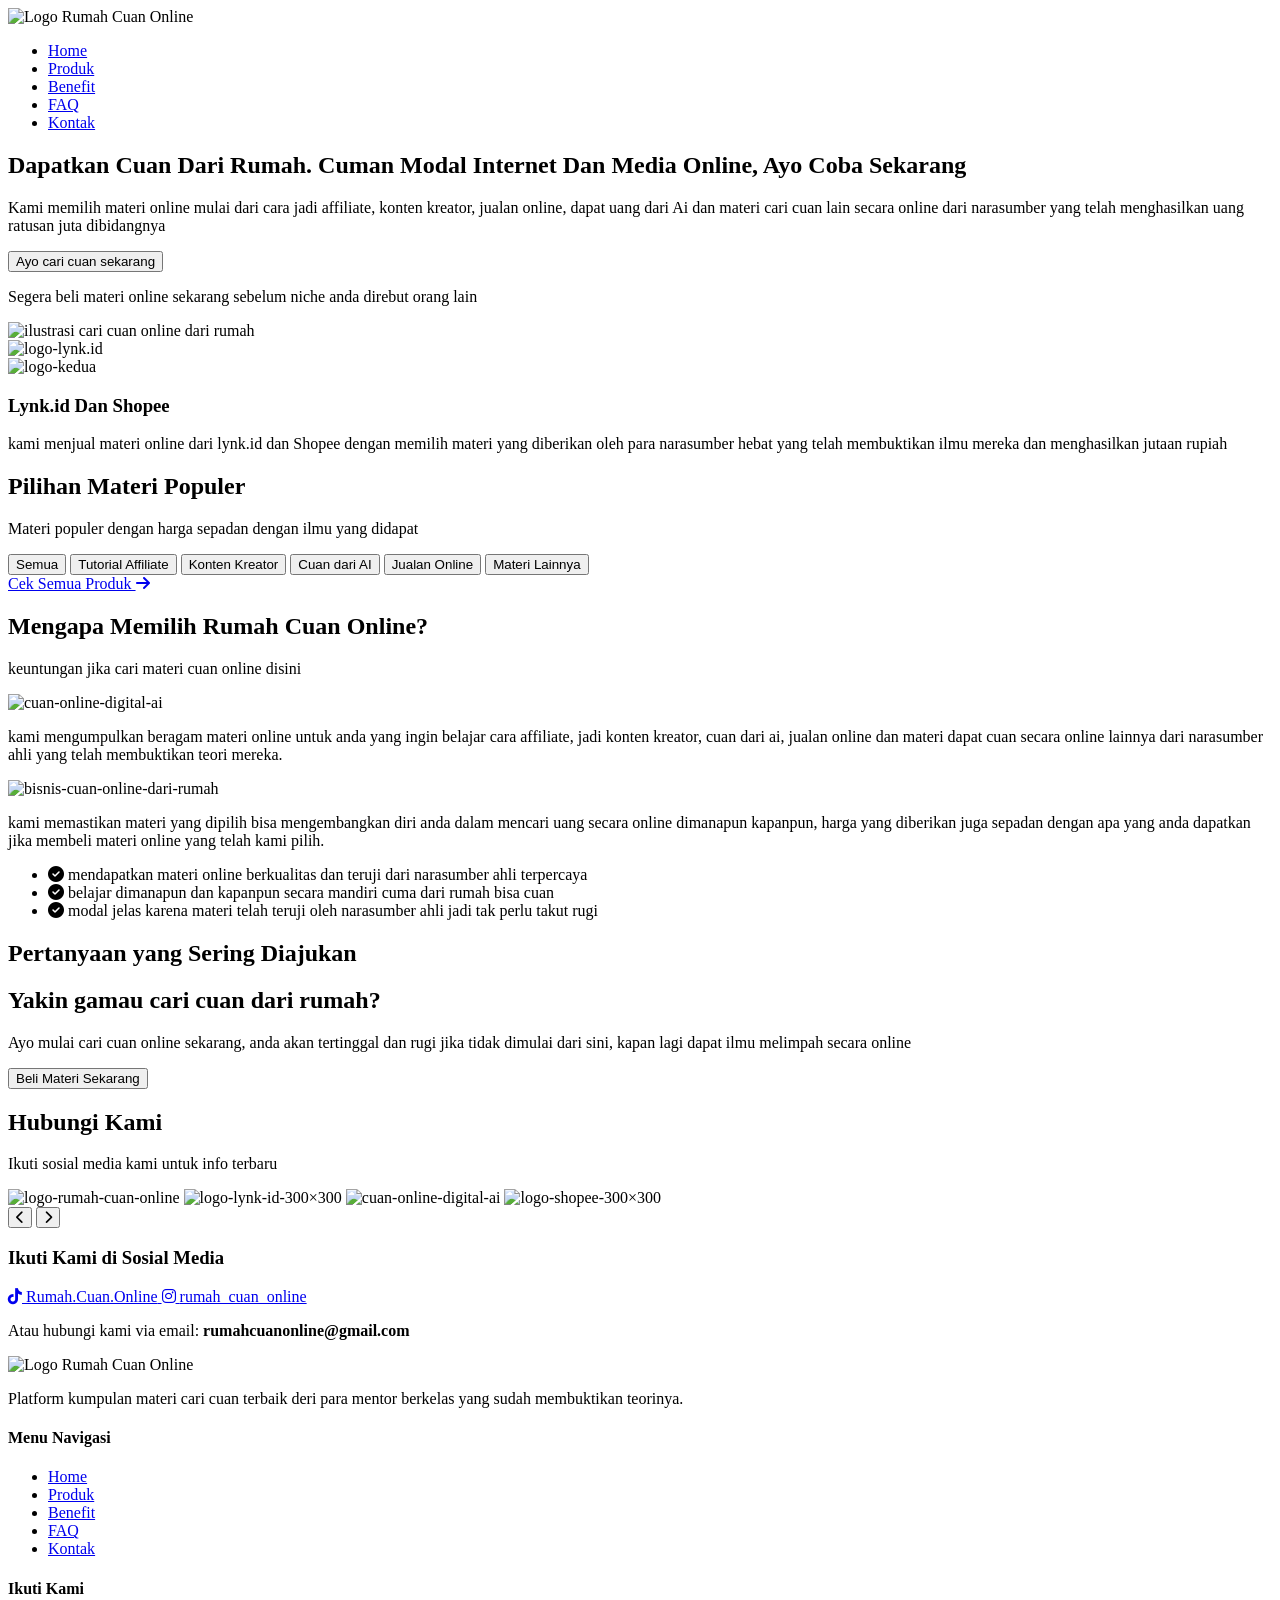
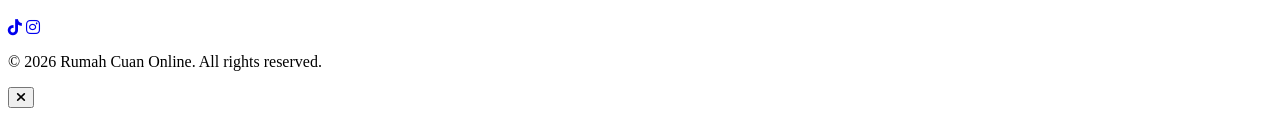
==== index.html @ dfdc4872 "Add files via upload" ====
<!DOCTYPE html>
<html lang="id">
<head>
    <meta charset="UTF-8">
    <meta name="viewport" content="width=device-width, initial-scale=1.0">
    <meta name="description" content="Temukan berbagai materi belajar online cara cari cuan dari rumah, mulai dari cara affiliate,konten kreator,jualan online dan dapat cuan dari AI, ayo beli sekarang!">
    <link rel="icon" href="/assets/icon-rumah-cuan-online.png" type="image/x-icon">
    <title>Rumah Cuan Online</title>
    
    <!-- Font Awesome Icons -->
    <link rel="stylesheet" href="https://cdnjs.cloudflare.com/ajax/libs/font-awesome/6.4.0/css/all.min.css">
    
    <!-- Custom CSS -->
    <link rel="stylesheet" href="css/styles.css">
</head>
<body>
    <!-- ==================== HEADER / NAVIGATION ==================== -->
    <header class="header">
        <nav class="navbar container">
            <div class="logo">
                <img src="/assets/icon/logo-rumah-cuan-online.png" alt="Logo Rumah Cuan Online">
            </div>
            <ul class="nav-menu">
                <li><a href="#home">Home</a></li>
                <li><a href="#products">Produk</a></li>
                <li><a href="#benefits">Benefit</a></li>
                <li><a href="#faqContainer">FAQ</a></li>
                <li><a href="#contact">Kontak</a></li>
            </ul>
            <div class="hamburger">
                <span class="bar"></span>
                <span class="bar"></span>
                <span class="bar"></span>
            </div>
        </nav>
    </header>

   <main itemscope itemtype="https://schema.org/ItemList">
        <!-- ==================== HERO SECTION ==================== -->
        <section id="home" class="hero">
            <div class="hero-bg-blur"></div>
            <div class="container hero-container">
                <div class="hero-content">
                    <h1 class="hero-heading">
                       Dapatkan <span>Cuan Dari Rumah.</span> Cuman Modal Internet Dan Media Online, Ayo Coba Sekarang
                    </h1>
                    <p class="hero-subheading">
                       Kami memilih materi online mulai dari cara jadi affiliate, konten kreator, jualan online, dapat uang dari Ai dan materi cari cuan lain secara online dari narasumber yang telah menghasilkan uang ratusan juta dibidangnya

                    </p>
                    <div class="hero-cta">
                       <a href="#products">
                         <button class="btn btn-primary">Ayo cari cuan sekarang</button>
                       </a>
                        <p class="micro-copy">Segera beli materi online sekarang sebelum niche anda direbut orang lain</p>
                    </div>
                </div>
                <div class="hero-image">
                    <img src="/assets/icon/ilustrasi-rumah-cuan-online.png" alt="ilustrasi cari cuan online dari rumah">
                </div>
            </div>
        </section>

        <!-- ==================== STORE INFO SECTION ==================== -->
        <section class="store-info">
            <div class="container">
                <div class="store-info-container">
    <div class="store-logos-wrapper">
        <div class="store-logo">
            <img src="/assets/icon/logo-lynk-id-300×300.jpg" alt="logo-lynk.id">
        </div>
        <div class="store-logo">
            <img src="/assets/icon/logo-shopee-300×300.jpg" alt="logo-kedua">
        </div>
    </div>
    
    <div class="store-description">
        <h3>Lynk.id Dan Shopee</h3>
        <p>kami menjual materi online dari lynk.id dan Shopee dengan memilih materi yang diberikan oleh para narasumber hebat yang telah membuktikan ilmu mereka dan menghasilkan jutaan rupiah</p>
    </div>
</div>

            </div>
        </section>

        <!-- ==================== PRODUCTS SECTION ==================== -->
        <section id="products" class="products">
            <div class="container">
                <div class="section-header">
                    <h2>Pilihan Materi Populer</h2>
                    <p>Materi populer dengan harga sepadan dengan ilmu yang didapat</p>
                </div>

                <!-- Category Tabs -->
                <div class="category-tabs">
                    <button class="tab-btn active" data-category="all">Semua</button>
                    <button class="tab-btn" data-category="affiliate">Tutorial Affiliate</button>
                    <button class="tab-btn" data-category="creator">Konten Kreator</button>
                    <button class="tab-btn" data-category="ai">Cuan dari AI</button>
                    <button class="tab-btn" data-category="online">Jualan Online</button>
                    <button class="tab-btn" data-category="other">Materi Lainnya</button>
                </div>

                <!-- Products Grid with Horizontal Scroll -->
                <div class="products-grid-container">
                    <div class="products-grid" id="productsGrid"></div>
                </div>

                <!-- View All Products Button -->
                <div class="view-all-container">
                    <a href="https://lynk.id/rco28" class="btn btn-outline">Cek Semua Produk <i class="fas fa-arrow-right"></i></a>
                </div>
            </div>
        </section>

        <!-- ==================== BENEFITS SECTION ==================== -->
        <section id="benefits" class="benefits">
            <div class="container">
                <div class="section-header">
                    <h2>Mengapa Memilih Rumah Cuan Online?</h2>
                    <p>keuntungan jika cari materi cuan online disini</p>
                </div>

                <!-- Benefits Grid with Cross Layout -->
                <div class="benefits-grid">
                    <!-- First Row -->
                    <div class="benefit-item">
                        <div class="benefit-image">
                            <img src="/assets/icon/cuan-online-digital-ai.png" alt="cuan-online-digital-ai">
                        </div>
                        <div class="benefit-content">
                            <p class="benefit-description">
                                kami mengumpulkan beragam materi online untuk anda yang ingin belajar cara affiliate, jadi konten kreator, cuan dari ai, jualan online dan materi dapat cuan secara online lainnya dari narasumber ahli yang telah membuktikan teori mereka.
                            </p>
                        </div>
                    </div>

                    <!-- Second Row (Cross) -->
                    <div class="benefit-item reverse">
                        <div class="benefit-image">
                            <img src="/assets/icon/bisnis-cuan-online-dari-rumah.png" alt="bisnis-cuan-online-dari-rumah">
                        </div>
                        <div class="benefit-content">
                            <p class="benefit-description">
                                kami memastikan materi yang dipilih bisa mengembangkan diri anda dalam mencari uang secara online dimanapun kapanpun, harga yang diberikan juga sepadan dengan apa yang anda dapatkan jika membeli materi online yang telah kami pilih.
                            </p>
                        </div>
                    </div>

                    <!-- Benefits List -->
                    <div class="benefits-list-container">
                        <ul class="benefits-list">
                            <li><i class="fas fa-check-circle"></i> mendapatkan materi online berkualitas dan teruji dari narasumber ahli terpercaya</li>
                            <li><i class="fas fa-check-circle"></i> belajar dimanapun dan kapanpun secara mandiri cuma dari rumah bisa cuan</li>
                            <li><i class="fas fa-check-circle"></i> modal jelas karena materi telah teruji oleh narasumber ahli jadi tak perlu takut rugi</li>
                        </ul>
                    </div>
                </div>
            </div>
        </section>

        <!-- ==================== FAQ SECTION ==================== -->
<!-- FAQ Section -->
<section class="faq-section">
    <div class="container">
        <h2>Pertanyaan yang Sering Diajukan</h2>
        <div class="faq-container" id="faqContainer">
            <!-- FAQ akan diisi oleh JavaScript -->
        </div>
    </div>
</section>

        <!-- ==================== FINAL CTA SECTION ==================== -->
        <section class="final-cta">
            <div class="container">
                <div class="cta-content">
                    <h2>Yakin gamau cari cuan dari rumah?</h2>
                    <p>Ayo mulai cari cuan online sekarang, anda akan tertinggal dan rugi jika tidak dimulai dari sini, kapan lagi dapat ilmu melimpah secara online</p>
                    <button class="btn btn-primary btn-large">Beli Materi Sekarang</button>
                </div>
            </div>
        </section>

        <!-- ==================== CONTACT SECTION ==================== -->
        <section id="contact" class="contact">
            <div class="container">
                <div class="section-header">
                    <h2>Hubungi Kami</h2>
                    <p>Ikuti sosial media kami untuk info terbaru</p>
                </div>

                <div class="contact-container">
                    <!-- Product Slideshow -->
                    <div class="product-slideshow">
                        <div class="slideshow-container" id="slideshow">
                            <img src="/assets/icon/logo-rumah-cuan-online.png" alt="logo-rumah-cuan-online" class="slide active">
                            <img src="/assets/icon/logo-lynk-id-300×300.jpg" alt="logo-lynk-id-300×300" class="slide">
                            <img src="/assets/icon/cuan-online-digital-ai.png" alt="cuan-online-digital-ai" class="slide">
                           <img src="/assets/icon/logo-shopee-300×300.jpg" alt="logo-shopee-300×300" class="slide">
                        </div>
                        <div class="slideshow-controls">
                            <button class="prev-slide"><i class="fas fa-chevron-left"></i></button>
                            <button class="next-slide"><i class="fas fa-chevron-right"></i></button>
                        </div>
                    </div>

                    <!-- Social Media Info -->
                    <div class="social-info">
                        <h3>Ikuti Kami di Sosial Media</h3>
                        <div class="social-links">
                            <a href="https://www.tiktok.com/@rumah.cuan.online?_r=1&_t=ZS-94I0WqvFoe5" class="social-link tiktok">
                                <i class="fab fa-tiktok"></i>
                                <span>Rumah.Cuan.Online</span>
                            </a>
                            <a href="https://www.instagram.com/rumah_cuan_online?igsh=cmQzdWN3djc0cDgx" class="social-link instagram">
                                <i class="fab fa-instagram"></i>
                                <span>rumah_cuan_online</span>
                            </a>
                        </div>
                        <p class="contact-text">Atau hubungi kami via email: <strong>rumahcuanonline@gmail.com</strong></p>
                    </div>
                </div>
            </div>
        </section>
    </main>

    <!-- ==================== FOOTER ==================== -->
    <footer class="footer">
        <div class="container">
            <div class="footer-content">
                <!-- About -->
                <div class="footer-about">
                    <img src="/assets/icon/logo-rumah-cuan-online.png" alt="Logo Rumah Cuan Online">
                    <p>Platform kumpulan materi cari cuan terbaik deri para mentor berkelas yang sudah membuktikan teorinya.</p>
                </div>

               <!-- Navigation Menu -->
                <div class="footer-menu">
                    <h4>Menu Navigasi</h4>
                    <ul>
                        <li><a href="#home">Home</a></li>
                        <li><a href="#products">Produk</a></li>
                        <li><a href="#benefits">Benefit</a></li>
                        <li><a href="#faq">FAQ</a></li>
                        <li><a href="#contact">Kontak</a></li>
                    </ul>
                </div>

                <!-- Social Media -->
                <div class="footer-social">
                    <h4>Ikuti Kami</h4>
                    <div class="social-icons">
                        <a href="https://www.tiktok.com/@rumah.cuan.online?_r=1&_t=ZS-94I0WqvFoe5" class="social-icon"><i class="fab fa-tiktok"></i></a>
                        <a href="https://www.instagram.com/rumah_cuan_online?igsh=cmQzdWN3djc0cDgx" class="social-icon"><i class="fab fa-instagram"></i></a>
                    </div>
                </div>
            </div>
            <div class="footer-bottom">
                <p>&copy; 2026 Rumah Cuan Online. All rights reserved.</p>
            </div>
        </div>
    </footer>

    <!-- Popover Detail Produk -->
    <div class="popover-overlay" id="popoverOverlay">
        <div class="popover-content" id="popoverContent">
            <div class="popover-body">
                <!-- Konten akan diisi JavaScript -->
            </div>
            <button class="popover-close" id="closePopover">
                <i class="fas fa-times"></i>
            </button>
        </div>
    </div>

    <!-- JavaScript -->
    <script src="js/script.js"></script>
</body>
</html>
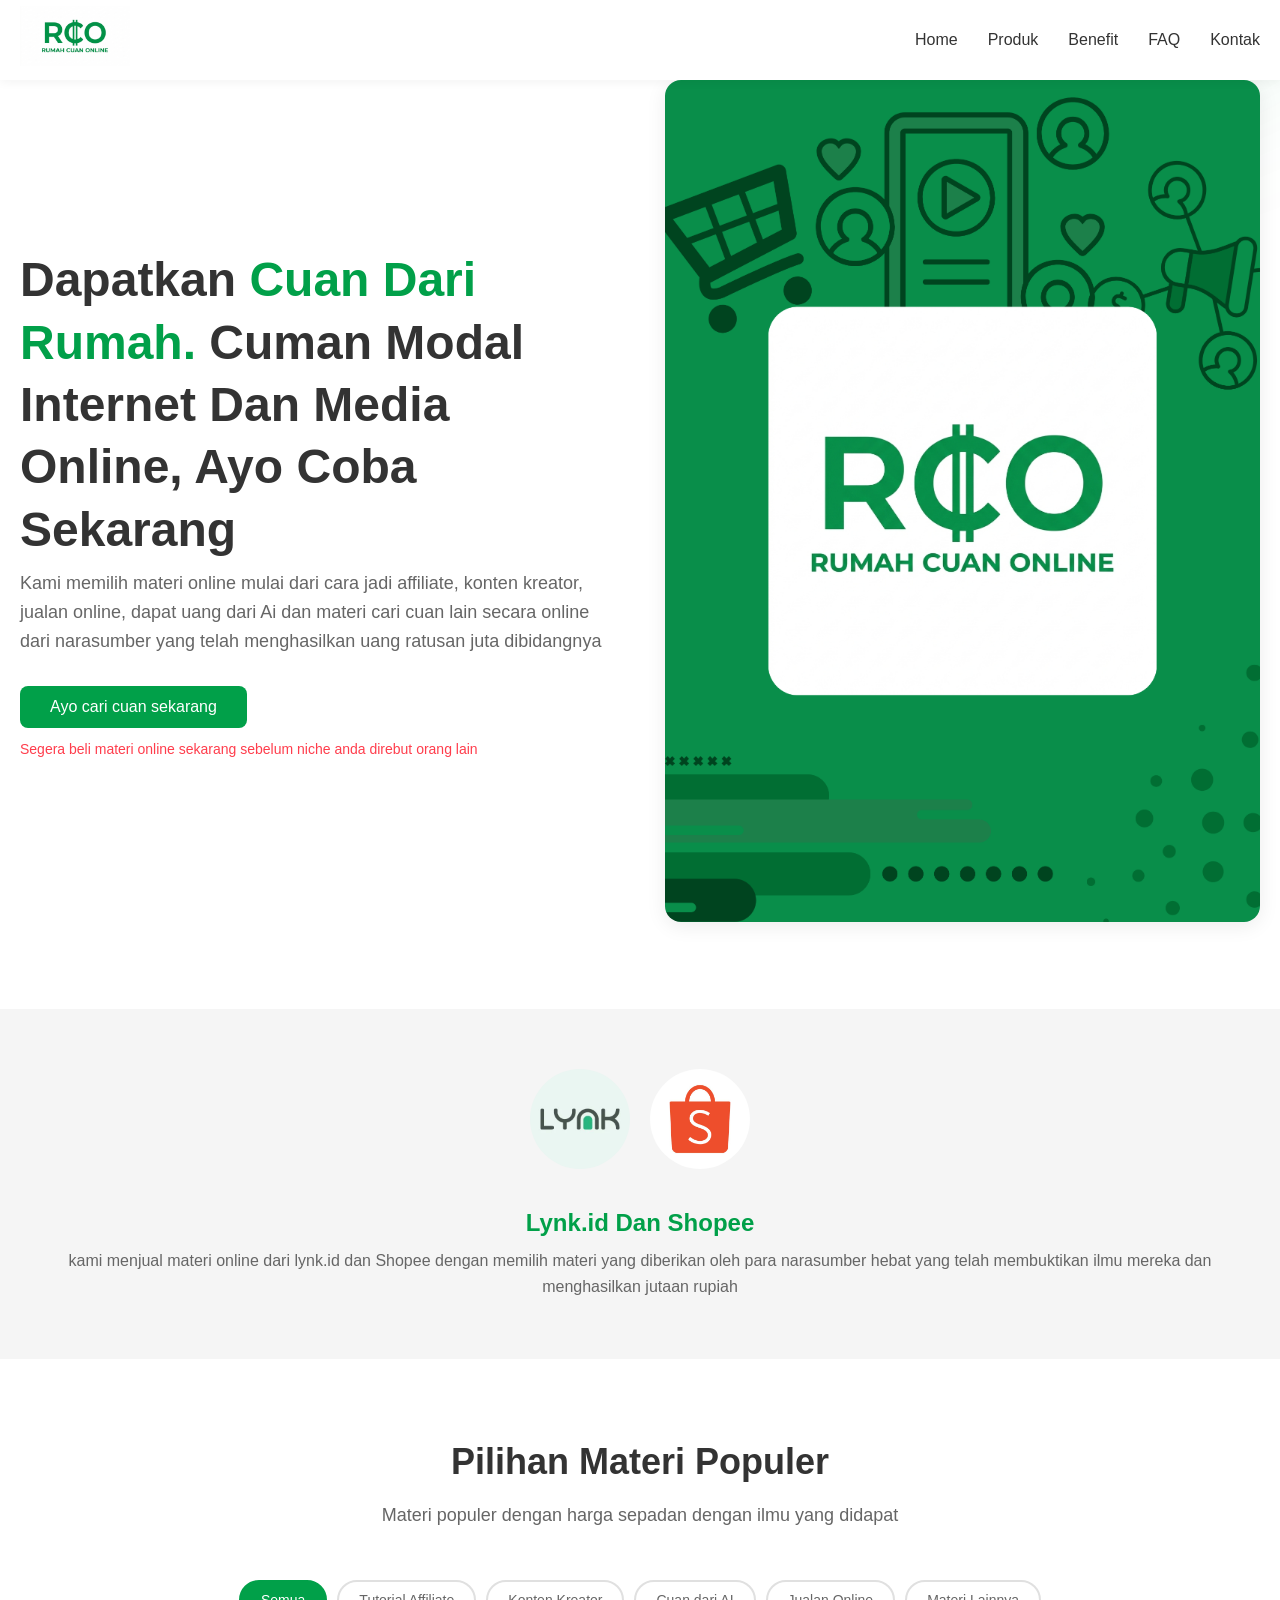
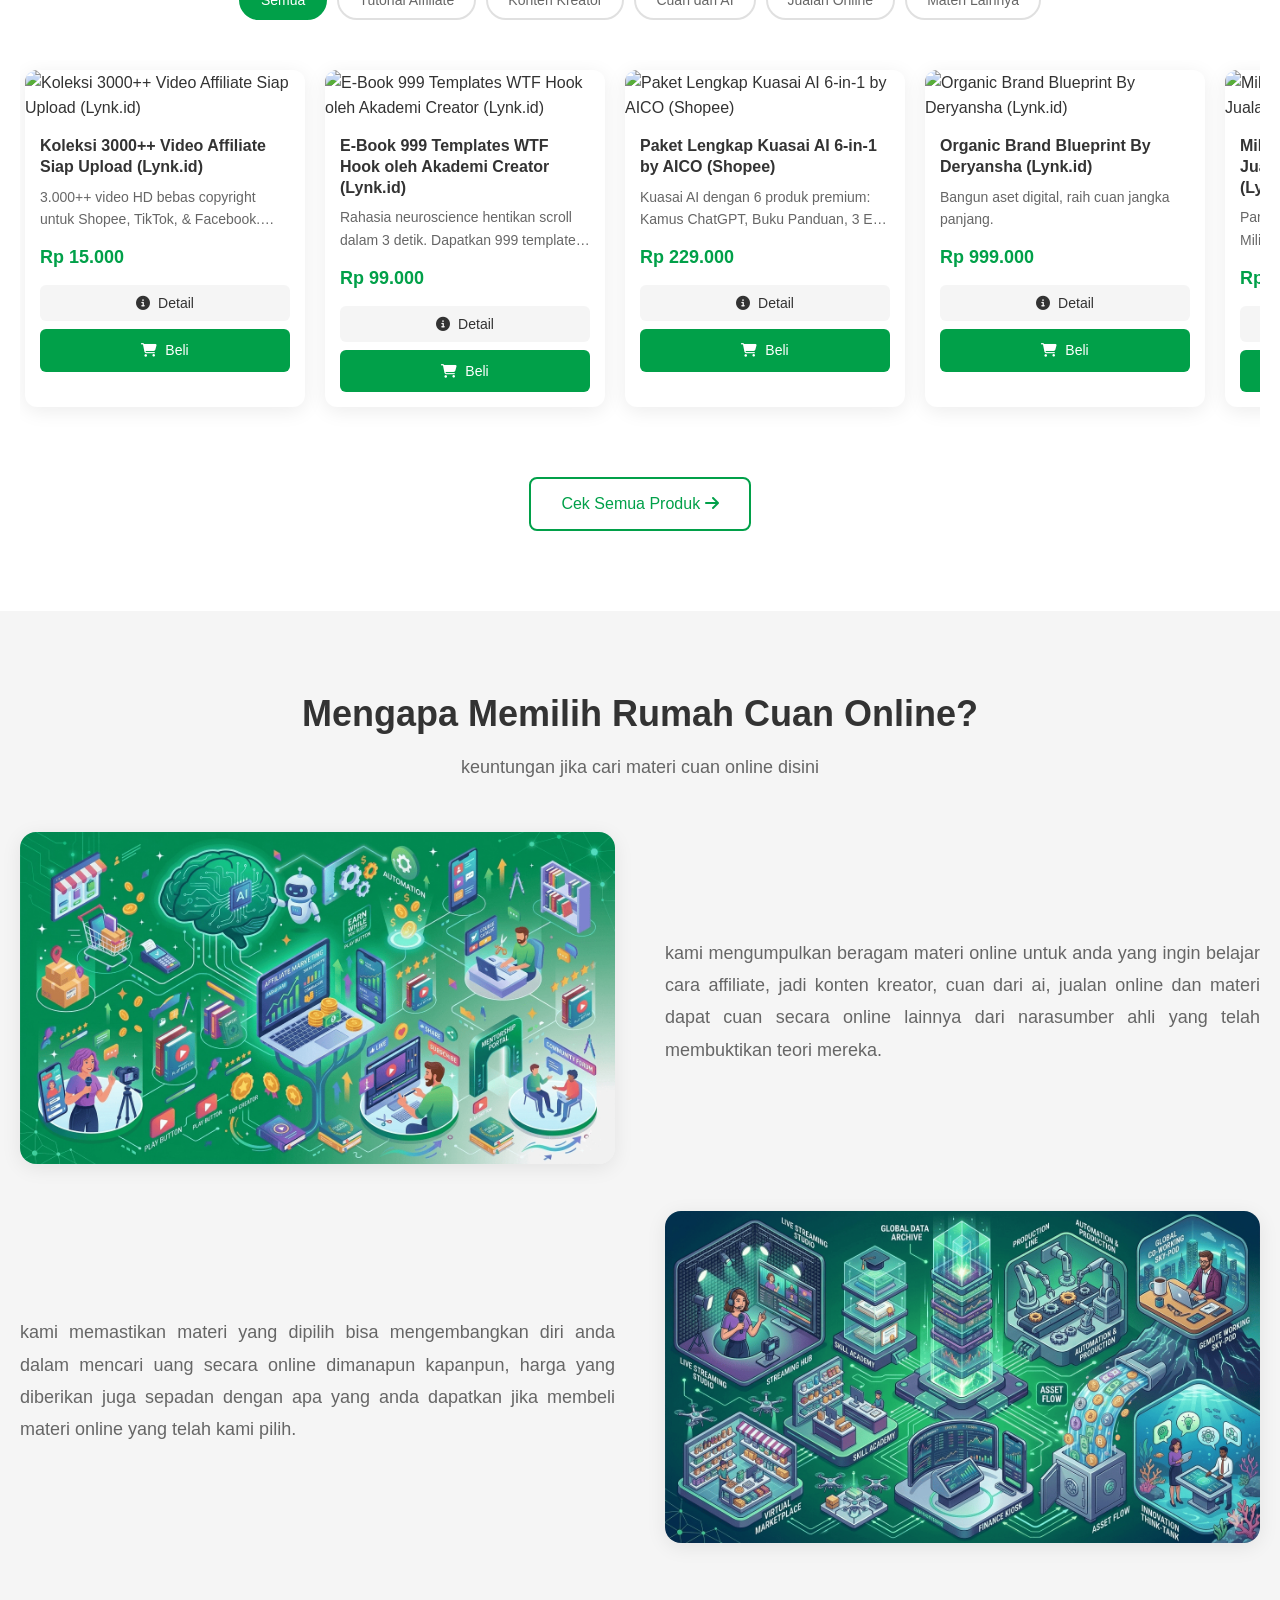
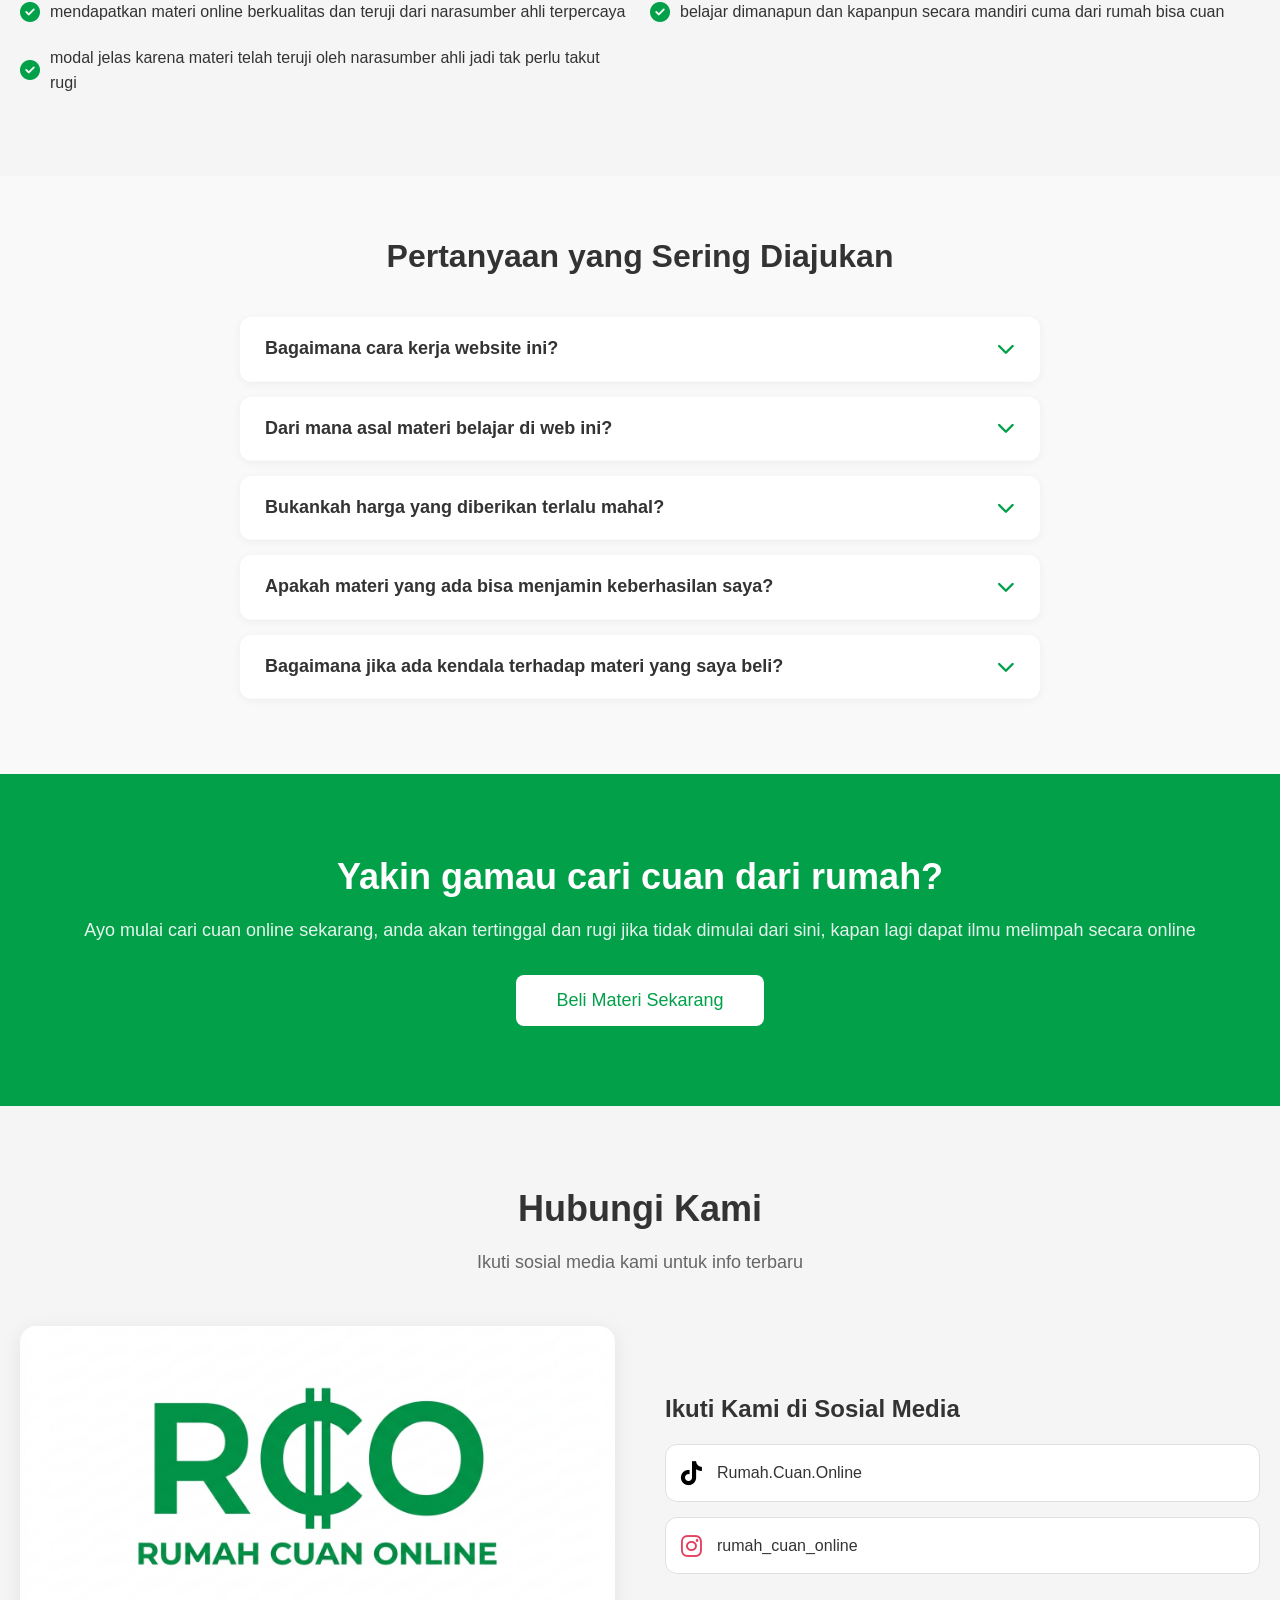
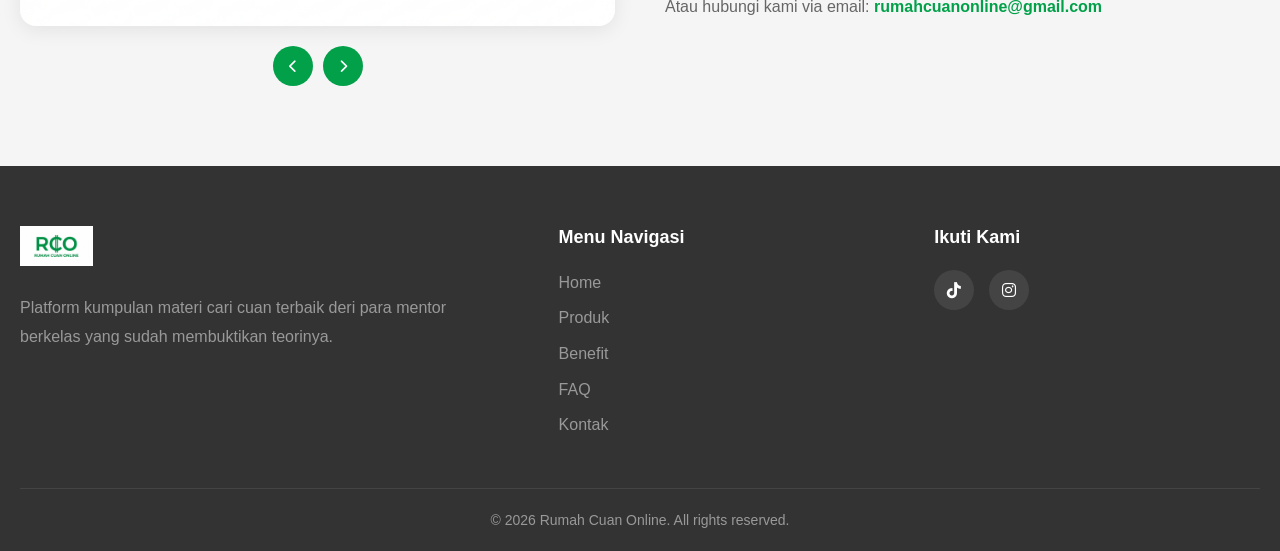
==== commit be26bb37: "Update image paths and stylesheet link in index.html" ====
--- a/index.html
+++ b/index.html
@@ -11,14 +11,14 @@
     <link rel="stylesheet" href="https://cdnjs.cloudflare.com/ajax/libs/font-awesome/6.4.0/css/all.min.css">
     
     <!-- Custom CSS -->
-    <link rel="stylesheet" href="css/styles.css">
+    <link rel="stylesheet" href="styles.css">
 </head>
 <body>
     <!-- ==================== HEADER / NAVIGATION ==================== -->
     <header class="header">
         <nav class="navbar container">
             <div class="logo">
-                <img src="/assets/icon/logo-rumah-cuan-online.png" alt="Logo Rumah Cuan Online">
+                <img src="logo-rumah-cuan-online.png" alt="Logo Rumah Cuan Online">
             </div>
             <ul class="nav-menu">
                 <li><a href="#home">Home</a></li>
@@ -56,7 +56,7 @@
                     </div>
                 </div>
                 <div class="hero-image">
-                    <img src="/assets/icon/ilustrasi-rumah-cuan-online.png" alt="ilustrasi cari cuan online dari rumah">
+                    <img src="ilustrasi-rumah-cuan-online.png" alt="ilustrasi cari cuan online dari rumah">
                 </div>
             </div>
         </section>
@@ -67,10 +67,10 @@
                 <div class="store-info-container">
     <div class="store-logos-wrapper">
         <div class="store-logo">
-            <img src="/assets/icon/logo-lynk-id-300×300.jpg" alt="logo-lynk.id">
+            <img src="logo-lynk-id-300×300.jpg" alt="logo-lynk.id">
         </div>
         <div class="store-logo">
-            <img src="/assets/icon/logo-shopee-300×300.jpg" alt="logo-kedua">
+            <img src="logo-shopee-300×300.jpg" alt="logo-kedua">
         </div>
     </div>
     
@@ -126,7 +126,7 @@
                     <!-- First Row -->
                     <div class="benefit-item">
                         <div class="benefit-image">
-                            <img src="/assets/icon/cuan-online-digital-ai.png" alt="cuan-online-digital-ai">
+                            <img src="cuan-online-digital-ai.png" alt="cuan-online-digital-ai">
                         </div>
                         <div class="benefit-content">
                             <p class="benefit-description">
@@ -138,7 +138,7 @@
                     <!-- Second Row (Cross) -->
                     <div class="benefit-item reverse">
                         <div class="benefit-image">
-                            <img src="/assets/icon/bisnis-cuan-online-dari-rumah.png" alt="bisnis-cuan-online-dari-rumah">
+                            <img src="bisnis-cuan-online-dari-rumah.png" alt="bisnis-cuan-online-dari-rumah">
                         </div>
                         <div class="benefit-content">
                             <p class="benefit-description">
@@ -193,10 +193,10 @@
                     <!-- Product Slideshow -->
                     <div class="product-slideshow">
                         <div class="slideshow-container" id="slideshow">
-                            <img src="/assets/icon/logo-rumah-cuan-online.png" alt="logo-rumah-cuan-online" class="slide active">
-                            <img src="/assets/icon/logo-lynk-id-300×300.jpg" alt="logo-lynk-id-300×300" class="slide">
-                            <img src="/assets/icon/cuan-online-digital-ai.png" alt="cuan-online-digital-ai" class="slide">
-                           <img src="/assets/icon/logo-shopee-300×300.jpg" alt="logo-shopee-300×300" class="slide">
+                            <img src="logo-rumah-cuan-online.png" alt="logo-rumah-cuan-online" class="slide active">
+                            <img src="logo-lynk-id-300×300.jpg" alt="logo-lynk-id-300×300" class="slide">
+                            <img src="cuan-online-digital-ai.png" alt="cuan-online-digital-ai" class="slide">
+                           <img src="logo-shopee-300×300.jpg" alt="logo-shopee-300×300" class="slide">
                         </div>
                         <div class="slideshow-controls">
                             <button class="prev-slide"><i class="fas fa-chevron-left"></i></button>
@@ -230,7 +230,7 @@
             <div class="footer-content">
                 <!-- About -->
                 <div class="footer-about">
-                    <img src="/assets/icon/logo-rumah-cuan-online.png" alt="Logo Rumah Cuan Online">
+                    <img src="logo-rumah-cuan-online.png" alt="Logo Rumah Cuan Online">
                     <p>Platform kumpulan materi cari cuan terbaik deri para mentor berkelas yang sudah membuktikan teorinya.</p>
                 </div>
 
@@ -274,6 +274,6 @@
     </div>
 
     <!-- JavaScript -->
-    <script src="js/script.js"></script>
+    <script src="script.js"></script>
 </body>
-</html>+</html>
--- a/styles.css
+++ b/styles.css
@@ -0,0 +1,1111 @@
+/* ==================== CSS RESET & VARIABLES ==================== */
+* {
+    margin: 0;
+    padding: 0;
+    box-sizing: border-box;
+}
+
+:root {
+    --primary-color: #01A049;
+    --primary-light: rgba(1, 160, 73, 0.1);
+    --primary-dark: #01803a;
+    --white: #ffffff;
+    --black: #333333;
+    --gray: #666666;
+    --light-gray: #f5f5f5;
+    --border-color: #e0e0e0;
+    --shadow: 0 4px 20px rgba(0, 0, 0, 0.08);
+    --shadow-hover: 0 8px 30px rgba(0, 0, 0, 0.12);
+    --transition: all 0.3s ease;
+    --blur-bg: rgba(1, 160, 73, 0.1);
+}
+
+body {
+    font-family: -apple-system, BlinkMacSystemFont, 'Segoe UI', Roboto, Oxygen, Ubuntu, sans-serif;
+    color: var(--black);
+    line-height: 1.6;
+    background-color: var(--white);
+    overflow-x: hidden;
+}
+
+.container {
+    max-width: 1400px;
+    margin: 0 auto;
+    padding: 0 20px;
+}
+
+section {
+    padding: 80px 0;
+}
+
+/* ==================== TYPOGRAPHY ==================== */
+h1, h2, h3, h4, h5, h6 {
+    font-weight: 600;
+    line-height: 1.3;
+}
+
+.section-header {
+    text-align: center;
+    margin-bottom: 50px;
+}
+
+.section-header h2 {
+    font-size: 36px;
+    color: var(--black);
+    margin-bottom: 15px;
+}
+
+.section-header p {
+    font-size: 18px;
+    color: var(--gray);
+}
+
+/* ==================== BUTTONS ==================== */
+.btn {
+    display: inline-block;
+    padding: 12px 30px;
+    border-radius: 8px;
+    font-weight: 500;
+    text-decoration: none;
+    cursor: pointer;
+    transition: var(--transition);
+    border: none;
+    font-size: 16px;
+}
+
+.btn-primary {
+    background-color: var(--primary-color);
+    color: var(--white);
+}
+
+.btn-primary:hover {
+    background-color: var(--primary-dark);
+    transform: translateY(-2px);
+    box-shadow: var(--shadow);
+}
+
+.btn-outline {
+    background-color: transparent;
+    border: 2px solid var(--primary-color);
+    color: var(--primary-color);
+}
+
+.btn-outline:hover {
+    background-color: var(--primary-color);
+    color: var(--white);
+}
+
+.btn-large {
+    padding: 15px 40px;
+    font-size: 18px;
+}
+
+/* ==================== HEADER & NAVIGATION ==================== */
+.header {
+    position: fixed;
+    top: 0;
+    left: 0;
+    width: 100%;
+    background-color: var(--white);
+    box-shadow: 0 2px 10px rgba(0, 0, 0, 0.05);
+    z-index: 100;
+}
+
+.navbar {
+    display: flex;
+    justify-content: space-between;
+    align-items: center;
+    height: 80px;
+}
+
+.logo img {
+    height: 60px;
+    width: auto;
+}
+
+.nav-menu {
+    display: flex;
+    list-style: none;
+    gap: 30px;
+}
+
+.nav-menu a {
+    text-decoration: none;
+    color: var(--black);
+    font-weight: 500;
+    transition: var(--transition);
+}
+
+.nav-menu a:hover {
+    color: var(--primary-color);
+}
+
+.hamburger {
+    display: none;
+    flex-direction: column;
+    cursor: pointer;
+}
+
+.hamburger .bar {
+    width: 25px;
+    height: 3px;
+    background-color: var(--black);
+    margin: 3px 0;
+    transition: var(--transition);
+}
+
+/* ==================== HERO SECTION ==================== */
+.hero {
+    position: relative;
+    min-height: 100vh;
+    display: flex;
+    align-items: center;
+    padding-top: 80px;
+    overflow: hidden;
+}
+
+.hero-bg-blur {
+    position: absolute;
+    top: -50%;
+    right: -10%;
+    width: 600px;
+    height: 600px;
+    background: var(--blur-bg);
+    filter: blur(80px);
+    border-radius: 50%;
+    z-index: 0;
+}
+
+.hero-container {
+    position: relative;
+    z-index: 1;
+    display: flex;
+    align-items: center;
+    gap: 50px;
+}
+
+.hero-content {
+    flex: 1;
+}
+
+.hero-heading {
+    font-size: 48px;
+    margin-bottom: 8px;
+}
+
+.hero-heading span {
+    color: var(--primary-color);
+}
+
+.hero-subheading {
+    font-size: 18px;
+    color: var(--gray);
+    margin-bottom: 30px;
+}
+
+.micro-copy {
+    font-size: 14px;
+    color: var(--gray);
+    margin-top: 10px;
+    color: #ff3d4c;
+    
+}
+
+.hero-image {
+    flex: 1;
+}
+
+.hero-image img {
+    width: 100%;
+    height: auto;
+    border-radius: 16px;
+    box-shadow: var(--shadow);
+}
+
+/* ==================== STORE INFO SECTION ==================== */
+.store-info {
+    background-color: var(--light-gray);
+    padding: 60px 0;
+}
+
+/* Pastikan container utama menggunakan kolom agar teks turun ke bawah */
+.store-info-container {
+    display: flex;
+    flex-direction: column; /* Mengatur arah tumpukan ke bawah */
+    align-items: center;    /* Mengetengahkan logo dan teks */
+    gap: 30px;
+    text-align: center;     /* Mengetengahkan teks deskripsi */
+}
+
+/* Container khusus untuk menyejajarkan kedua logo */
+.store-logos-wrapper {
+    display: flex;          /* Membuat logo berjejer horizontal */
+    justify-content: center;
+    gap: 20px;              /* Jarak antar logo */
+}
+
+/* Pastikan ukuran logo tetap konsisten */
+.store-logo img {
+    width: 100px;
+    height: 100px;
+    border-radius: 50%;
+    object-fit: cover;
+}
+
+
+
+.store-description h3 {
+    font-size: 24px;
+    margin-bottom: 10px;
+    color: var(--primary-color);
+}
+
+.store-description p {
+    color: var(--gray);
+}
+
+/* ==================== PRODUCTS SECTION ==================== */
+.products {
+    background-color: var(--white);
+}
+
+.category-tabs {
+    display: flex;
+    flex-wrap: wrap;
+    gap: 10px;
+    margin-bottom: 40px;
+    justify-content: center;
+}
+
+.tab-btn {
+    padding: 10px 20px;
+    border: 2px solid var(--border-color);
+    background: var(--white);
+    border-radius: 25px;
+    cursor: pointer;
+    font-size: 14px;
+    font-weight: 500;
+    transition: var(--transition);
+    color: var(--gray);
+}
+
+.tab-btn:hover {
+    border-color: var(--primary-color);
+    color: var(--primary-color);
+}
+
+.tab-btn.active {
+    background: var(--primary-color);
+    color: var(--white);
+    border-color: var(--primary-color);
+}
+
+.products-grid-container {
+    position: relative;
+    width: 100%;
+    overflow-x: auto;
+    overflow-y: hidden;
+    padding-bottom: 20px;
+    -webkit-overflow-scrolling: touch;
+    scrollbar-width: thin;
+    scrollbar-color: var(--primary-color) var(--border-color);
+}
+
+.products-grid-container::-webkit-scrollbar {
+    height: 8px;
+}
+
+.products-grid-container::-webkit-scrollbar-track {
+    background: var(--border-color);
+    border-radius: 4px;
+}
+
+.products-grid-container::-webkit-scrollbar-thumb {
+    background: var(--primary-color);
+    border-radius: 4px;
+}
+
+.products-grid {
+    display: grid;
+    grid-auto-flow: column;
+    grid-auto-columns: minmax(280px, 320px);
+    gap: 20px;
+    padding: 10px 5px;
+}
+
+.product-card {
+    background: var(--white);
+    border-radius: 12px;
+    overflow: hidden;
+    box-shadow: var(--shadow);
+    transition: var(--transition);
+    display: flex;
+    flex-direction: column;
+}
+
+.product-card:hover {
+    transform: translateY(-5px);
+    box-shadow: var(--shadow-hover);
+}
+
+.product-image {
+    width: 100%;
+    aspect-ratio: 1 / 1;
+    object-fit: cover;
+}
+
+.product-info {
+    padding: 15px;
+    display: flex;
+    flex-direction: column;
+    gap: 8px;
+}
+
+.product-name {
+    font-size: 16px;
+    font-weight: 600;
+    color: var(--black);
+}
+
+.product-description {
+    font-size: 14px;
+    color: var(--gray);
+    display: -webkit-box;
+    -webkit-line-clamp: 2;
+    -webkit-box-orient: vertical;
+    overflow: hidden;
+}
+
+.product-price {
+    font-size: 18px;
+    font-weight: 700;
+    color: var(--primary-color);
+    margin: 5px 0;
+}
+
+.product-actions {
+    display: flex;
+    flex-direction: column;
+    gap: 8px;
+}
+
+.btn-detail, .btn-buy {
+    width: 100%;
+    padding: 10px;
+    border: none;
+    border-radius: 6px;
+    font-size: 14px;
+    font-weight: 500;
+    cursor: pointer;
+    transition: var(--transition);
+    text-decoration: none;
+    display: flex;           /* FLEXBOX */
+    align-items: center;      /* VERTIKAL TENGAH */
+    justify-content: center;  /* HORIZONTAL TENGAH */
+    gap: 8px;                /* JARAK ANTARA ICON DAN TEKS */
+    text-align: center;
+    box-sizing: border-box;
+}
+
+.btn-detail {
+    background-color: var(--light-gray);
+    color: var(--black);
+}
+
+.btn-detail:hover {
+    background-color: var(--border-color);
+}
+
+.btn-buy {
+    background-color: var(--primary-color);
+    color: var(--white);
+}
+
+.btn-buy:hover {
+    background-color: var(--primary-dark);
+}
+
+.view-all-container {
+    text-align: center;
+    margin-top: 40px;
+}
+
+/* ==================== BENEFITS SECTION ==================== */
+.benefits {
+    background-color: var(--light-gray);
+}
+
+.benefits-grid {
+    display: flex;
+    flex-direction: column;
+    gap: 40px;
+}
+
+.benefit-item {
+    display: flex;
+    align-items: center;
+    gap: 50px;
+}
+
+.benefit-item.reverse {
+    flex-direction: row-reverse;
+}
+
+.benefit-image {
+    flex: 1;
+}
+
+.benefit-image img {
+    width: 100%;
+    height: auto;
+    border-radius: 16px;
+    box-shadow: var(--shadow);
+}
+
+.benefit-content {
+    flex: 1;
+}
+
+.benefit-description {
+    font-size: 18px;
+    color: var(--gray);
+    line-height: 1.8;
+    text-align: justify;
+}
+
+.benefits-list-container {
+    margin-top: 8px;
+}
+
+.benefits-list {
+    list-style: none;
+    display: grid;
+    grid-template-columns: repeat(2, 1fr);
+    gap: 20px;
+}
+
+.benefits-list li {
+    display: flex;
+    align-items: center;
+    gap: 10px;
+    font-size: 16px;
+    color: var(--black);
+}
+
+.benefits-list i {
+    color: var(--primary-color);
+    font-size: 20px;
+}
+
+/* ============================================ */
+/* FAQ SECTION */
+/* ============================================ */
+.faq-section {
+    padding: 60px 5px;
+    background-color: #f9f9f9;
+}
+
+.faq-section h2 {
+    text-align: center;
+    font-size: 32px;
+    color: #333;
+    margin-bottom: 40px;
+}
+
+.faq-container {
+    max-width: 800px;
+    margin: 0 auto;
+}
+
+.faq-item {
+    background: white;
+    border-radius: 12px;
+    margin-bottom: 15px;
+    box-shadow: 0 2px 10px rgba(0,0,0,0.05);
+    overflow: hidden;
+    transition: all 0.3s ease;
+}
+
+.faq-item:hover {
+    box-shadow: 0 5px 20px rgba(0,0,0,0.1);
+}
+
+.faq-question {
+    padding: 20px 25px;
+    cursor: pointer;
+    display: flex;
+    justify-content: space-between;
+    align-items: center;
+    background: white;
+    transition: background 0.3s ease;
+}
+
+.faq-question:hover {
+    background: #f5f5f5;
+}
+
+.faq-question h3 {
+    font-size: 18px;
+    font-weight: 600;
+    color: #333;
+    margin: 0;
+    flex: 1;
+    padding-right: 20px;
+}
+
+.faq-question i {
+    font-size: 18px;
+    color: var(--primary-color);
+    transition: transform 0.3s ease;
+}
+
+.faq-answer {
+    max-height: 0;
+    overflow: hidden;
+    transition: max-height 0.3s ease;
+    background: #fafafa;
+    border-top: 1px solid transparent;
+}
+
+.faq-answer.active {
+    max-height: 200px;
+    border-top: 1px solid #eaeaea;
+}
+
+.faq-answer p {
+    padding: 20px 25px;
+    margin: 0;
+    font-size: 16px;
+    color: #666;
+    line-height: 1.6;
+}
+
+/* Responsive FAQ */
+@media screen and (max-width: 768px) {
+    .faq-section h2 {
+        font-size: 28px;
+    }
+    
+    .faq-question {
+        padding: 15px 20px;
+    }
+    
+    .faq-question h3 {
+        font-size: 16px;
+    }
+    
+    .faq-answer p {
+        padding: 15px 20px;
+        font-size: 14px;
+    }
+}
+
+/* ==================== FINAL CTA SECTION ==================== */
+.final-cta {
+    background-color: var(--primary-color);
+    color: var(--white);
+    text-align: center;
+}
+
+.cta-content h2 {
+    font-size: 36px;
+    margin-bottom: 15px;
+}
+
+.cta-content p {
+    font-size: 18px;
+    margin-bottom: 30px;
+    opacity: 0.9;
+}
+
+.final-cta .btn-primary {
+    background-color: var(--white);
+    color: var(--primary-color);
+}
+
+.final-cta .btn-primary:hover {
+    background-color: var(--light-gray);
+}
+
+/* ==================== CONTACT SECTION ==================== */
+.contact {
+    background-color: var(--light-gray);
+}
+
+.contact-container {
+    display: flex;
+    align-items: center;
+    gap: 50px;
+}
+
+.product-slideshow {
+    flex: 1;
+    position: relative;
+}
+
+.slideshow-container {
+    position: relative;
+    width: 100%;
+    height: 300px;
+    border-radius: 16px;
+    overflow: hidden;
+    box-shadow: var(--shadow);
+}
+
+.slide {
+    position: absolute;
+    top: 0;
+    left: 0;
+    width: 100%;
+    height: 100%;
+    object-fit: cover;
+    opacity: 0;
+    transition: opacity 0.5s ease;
+}
+
+.slide.active {
+    opacity: 1;
+}
+
+.slideshow-controls {
+    display: flex;
+    justify-content: center;
+    gap: 10px;
+    margin-top: 20px;
+}
+
+.slideshow-controls button {
+    width: 40px;
+    height: 40px;
+    border-radius: 50%;
+    border: none;
+    background-color: var(--primary-color);
+    color: var(--white);
+    cursor: pointer;
+    transition: var(--transition);
+}
+
+.slideshow-controls button:hover {
+    background-color: var(--primary-dark);
+}
+
+.social-info {
+    flex: 1;
+}
+
+.social-info h3 {
+    font-size: 24px;
+    margin-bottom: 20px;
+    color: var(--black);
+}
+
+.social-links {
+    display: flex;
+    flex-direction: column;
+    gap: 15px;
+    margin-bottom: 20px;
+}
+
+.social-link {
+    display: flex;
+    align-items: center;
+    gap: 15px;
+    padding: 15px;
+    border-radius: 12px;
+    text-decoration: none;
+    color: var(--black);
+    background-color: var(--white);
+    transition: var(--transition);
+    border: 1px solid var(--border-color);
+}
+
+.social-link:hover {
+    transform: translateX(10px);
+    border-color: var(--primary-color);
+}
+
+.social-link i {
+    font-size: 24px;
+}
+
+.social-link.tiktok i {
+    color: #000000;
+}
+
+.social-link.instagram i {
+    color: #E4405F;
+}
+
+.contact-text {
+    color: var(--gray);
+}
+
+.contact-text strong {
+    color: var(--primary-color);
+}
+
+/* ==================== FOOTER ==================== */
+.footer {
+    background-color: var(--black);
+    color: var(--white);
+    padding: 60px 0 20px;
+}
+
+.footer-content {
+    display: grid;
+    grid-template-columns: 1.5fr 1fr 1fr;
+    gap: 50px;
+    margin-bottom: 40px;
+}
+
+.footer-about img {
+    height: 40px;
+    width: auto;
+    margin-bottom: 20px;
+}
+
+.footer-about p {
+    color: #999;
+    line-height: 1.8;
+}
+
+.footer-menu h4,
+.footer-social h4 {
+    font-size: 18px;
+    margin-bottom: 20px;
+    color: var(--white);
+}
+
+.footer-menu ul {
+    list-style: none;
+}
+
+.footer-menu ul li {
+    margin-bottom: 10px;
+}
+
+.footer-menu ul li a {
+    color: #999;
+    text-decoration: none;
+    transition: var(--transition);
+}
+
+.footer-menu ul li a:hover {
+    color: var(--primary-color);
+    padding-left: 5px;
+}
+
+.social-icons {
+    display: flex;
+    gap: 15px;
+}
+
+.social-icon {
+    width: 40px;
+    height: 40px;
+    border-radius: 50%;
+    background-color: #444;
+    display: flex;
+    align-items: center;
+    justify-content: center;
+    color: var(--white);
+    text-decoration: none;
+    transition: var(--transition);
+}
+
+.social-icon:hover {
+    background-color: var(--primary-color);
+    transform: translateY(-3px);
+}
+
+.footer-bottom {
+    text-align: center;
+    padding-top: 20px;
+    border-top: 1px solid #444;
+    color: #999;
+    font-size: 14px;
+}
+
+/* ==================== POPOVER STYLES ==================== */
+.popover-overlay {
+    position: fixed;
+    top: 0;
+    left: 0;
+    width: 100%;
+    height: 100%;
+    background-color: rgba(0, 0, 0, 0.5);
+    display: none;
+    justify-content: center;
+    align-items: center;
+    z-index: 1000;
+    padding: 20px;
+}
+
+.popover-overlay.active {
+    display: flex;
+}
+
+.popover-content {
+    background: var(--white);
+    border-radius: 16px;
+    max-width: 500px;
+    width: 100%;
+    max-height: 90vh;
+    overflow-y: auto;
+    position: relative;
+    animation: popoverFadeIn 0.3s ease;
+}
+
+@keyframes popoverFadeIn {
+    from {
+        opacity: 0;
+        transform: scale(0.9);
+    }
+    to {
+        opacity: 1;
+        transform: scale(1);
+    }
+}
+
+.popover-close {
+    position: absolute;
+    top: 15px;
+    right: 15px;
+    background: var(--light-gray);
+    border: none;
+    width: 35px;
+    height: 35px;
+    border-radius: 50%;
+    display: flex;
+    align-items: center;
+    justify-content: center;
+    cursor: pointer;
+    font-size: 16px;
+    color: var(--black);
+    transition: var(--transition);
+    z-index: 10;
+}
+
+.popover-close:hover {
+    background: var(--border-color);
+    transform: rotate(90deg);
+}
+
+.popover-body {
+    padding: 30px 25px 25px;
+    display: flex;
+    flex-direction: column;
+    gap: 20px;
+}
+
+.popover-image {
+    width: 100%;
+    aspect-ratio: 1 / 1;
+    object-fit: cover;
+    border-radius: 12px;
+}
+
+.popover-description {
+    font-size: 15px;
+    color: var(--gray);
+}
+
+.popover-benefits {
+    list-style: none;
+    display: flex;
+    flex-direction: column;
+    gap: 10px;
+}
+
+.popover-benefits li {
+    display: flex;
+    align-items: center;
+    gap: 10px;
+    font-size: 14px;
+    color: var(--black);
+}
+
+.popover-benefits i {
+    color: var(--primary-color);
+}
+
+.popover-price {
+    font-size: 24px;
+    font-weight: 700;
+    color: var(--primary-color);
+}
+
+.popover-buy-btn {
+    width: 100%;
+    padding: 15px;
+    background-color: var(--primary-color);
+    color: var(--white);
+    border: none;
+    border-radius: 10px;
+    font-size: 16px;
+    font-weight: 600;
+    cursor: pointer;
+    transition: var(--transition);
+    text-decoration: none;
+    display: flex;           /* FLEXBOX */
+    align-items: center;      /* VERTIKAL TENGAH */
+    justify-content: center;  /* HORIZONTAL TENGAH */
+    gap: 8px;                /* JARAK ANTARA ICON DAN TEKS */
+    text-align: center;
+    box-sizing: border-box;
+}
+
+.popover-buy-btn:hover {
+    background-color: var(--primary-dark);
+}
+
+/* ==================== RESPONSIVE BREAKPOINTS ==================== */
+
+/* Tablet */
+@media screen and (max-width: 1024px) {
+    .hero-heading {
+        font-size: 36px;
+    }
+    
+    .benefit-item {
+        gap: 30px;
+    }
+    
+    .benefits-list {
+        grid-template-columns: 1fr;
+    }
+}
+
+/* Mobile & Tablet */
+@media screen and (max-width: 768px) {
+    section {
+        padding: 60px 0;
+    }
+    
+    .section-header h2 {
+        font-size: 28px;
+    }
+    
+    /* Navigation */
+    .hamburger {
+        display: flex;
+    }
+    
+    .nav-menu {
+        position: fixed;
+        left: -100%;
+        top: 80px;
+        flex-direction: column;
+        background-color: var(--white);
+        width: 100%;
+        text-align: center;
+        transition: var(--transition);
+        box-shadow: 0 10px 10px rgba(0, 0, 0, 0.1);
+        padding: 40px 0;
+        gap: 20px;
+    }
+    
+    .nav-menu.active {
+        left: 0;
+    }
+    
+    /* Hero */
+    .hero-container {
+        flex-direction: column;
+        text-align: left;
+    }
+    
+    .hero-bg-blur {
+        width: 400px;
+        height: 400px;
+    }
+    
+    /* Store Info */
+    .store-info-container {
+        flex-direction: column;
+        text-align: center;
+    }
+    
+    /* Products */
+    .products-grid {
+        grid-auto-columns: minmax(240px, 280px);
+    }
+    
+    /* Benefits */
+    .benefit-item,
+    .benefit-item.reverse {
+        flex-direction: column;
+        text-align: left;
+    }
+    
+    .benefits-list li {
+        justify-content: left;
+    }
+    
+    /* Contact */
+    .contact-container {
+        flex-direction: column;
+    }
+    
+    .slideshow-container {
+        height: 250px;
+        width: 50vh;
+    }
+    
+    .social-link:hover {
+        transform: translateY(-5px);
+    }
+    
+    /* Footer */
+    .footer-content {
+        grid-template-columns: 1fr;
+        text-align: center;
+        gap: 30px;
+    }
+    
+    .footer-about img {
+        margin: 0 auto 20px;
+    }
+    
+    .social-icons {
+        justify-content: center;
+    }
+}
+
+/* Mobile Small */
+@media screen and (max-width: 480px) {
+    .hero-heading {
+        font-size: 28px;
+    }
+    
+    .hero-subheading {
+        font-size: 16px;
+    }
+    
+    .category-tabs {
+        flex-wrap: nowrap;
+        overflow-x: auto;
+        justify-content: flex-start;
+        padding-bottom: 10px;
+    }
+    
+    .tab-btn {
+        flex: 0 0 auto;
+    }
+    
+    .products-grid {
+        grid-auto-columns: 260px;
+    }
+    
+    .benefit-description {
+        font-size: 16px;
+    }
+    
+    .popover-content {
+        max-width: 95%;
+    }
+    
+    .popover-body {
+        padding: 25px 20px 20px;
+    }
+}
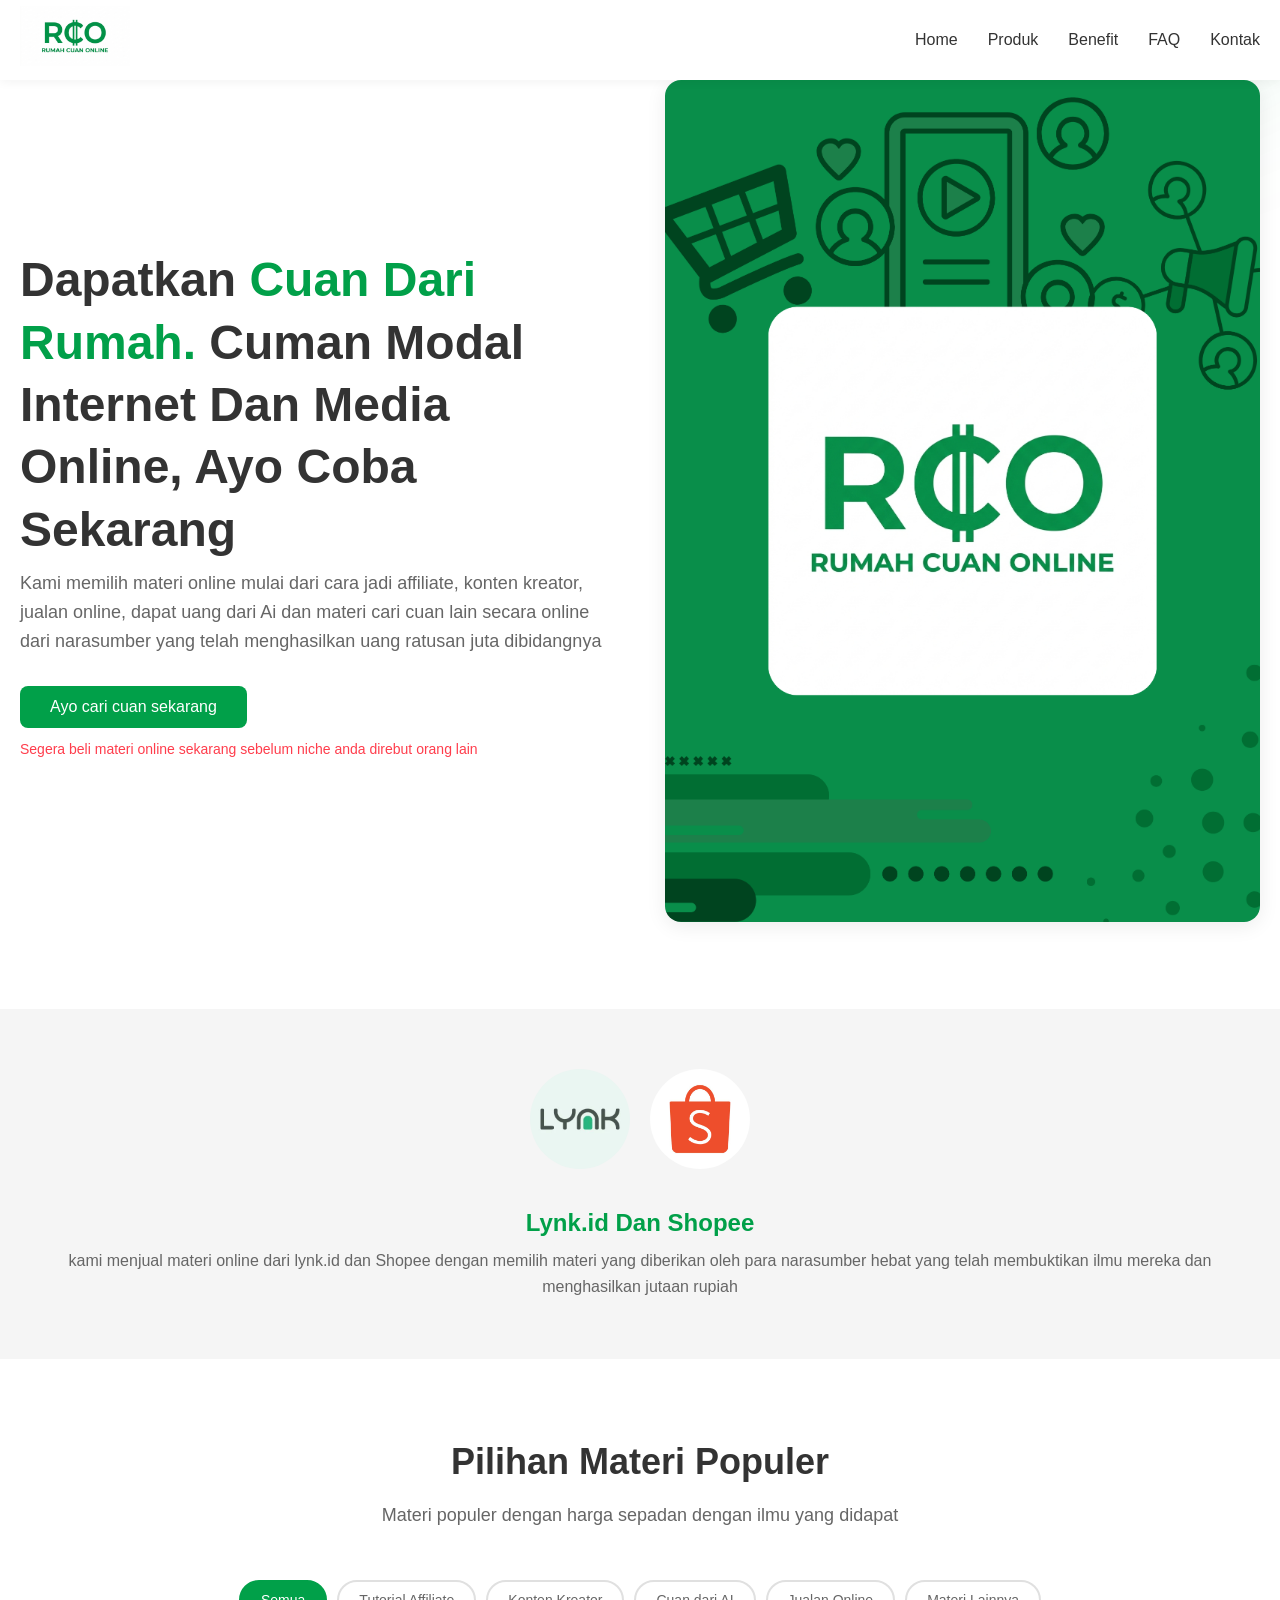
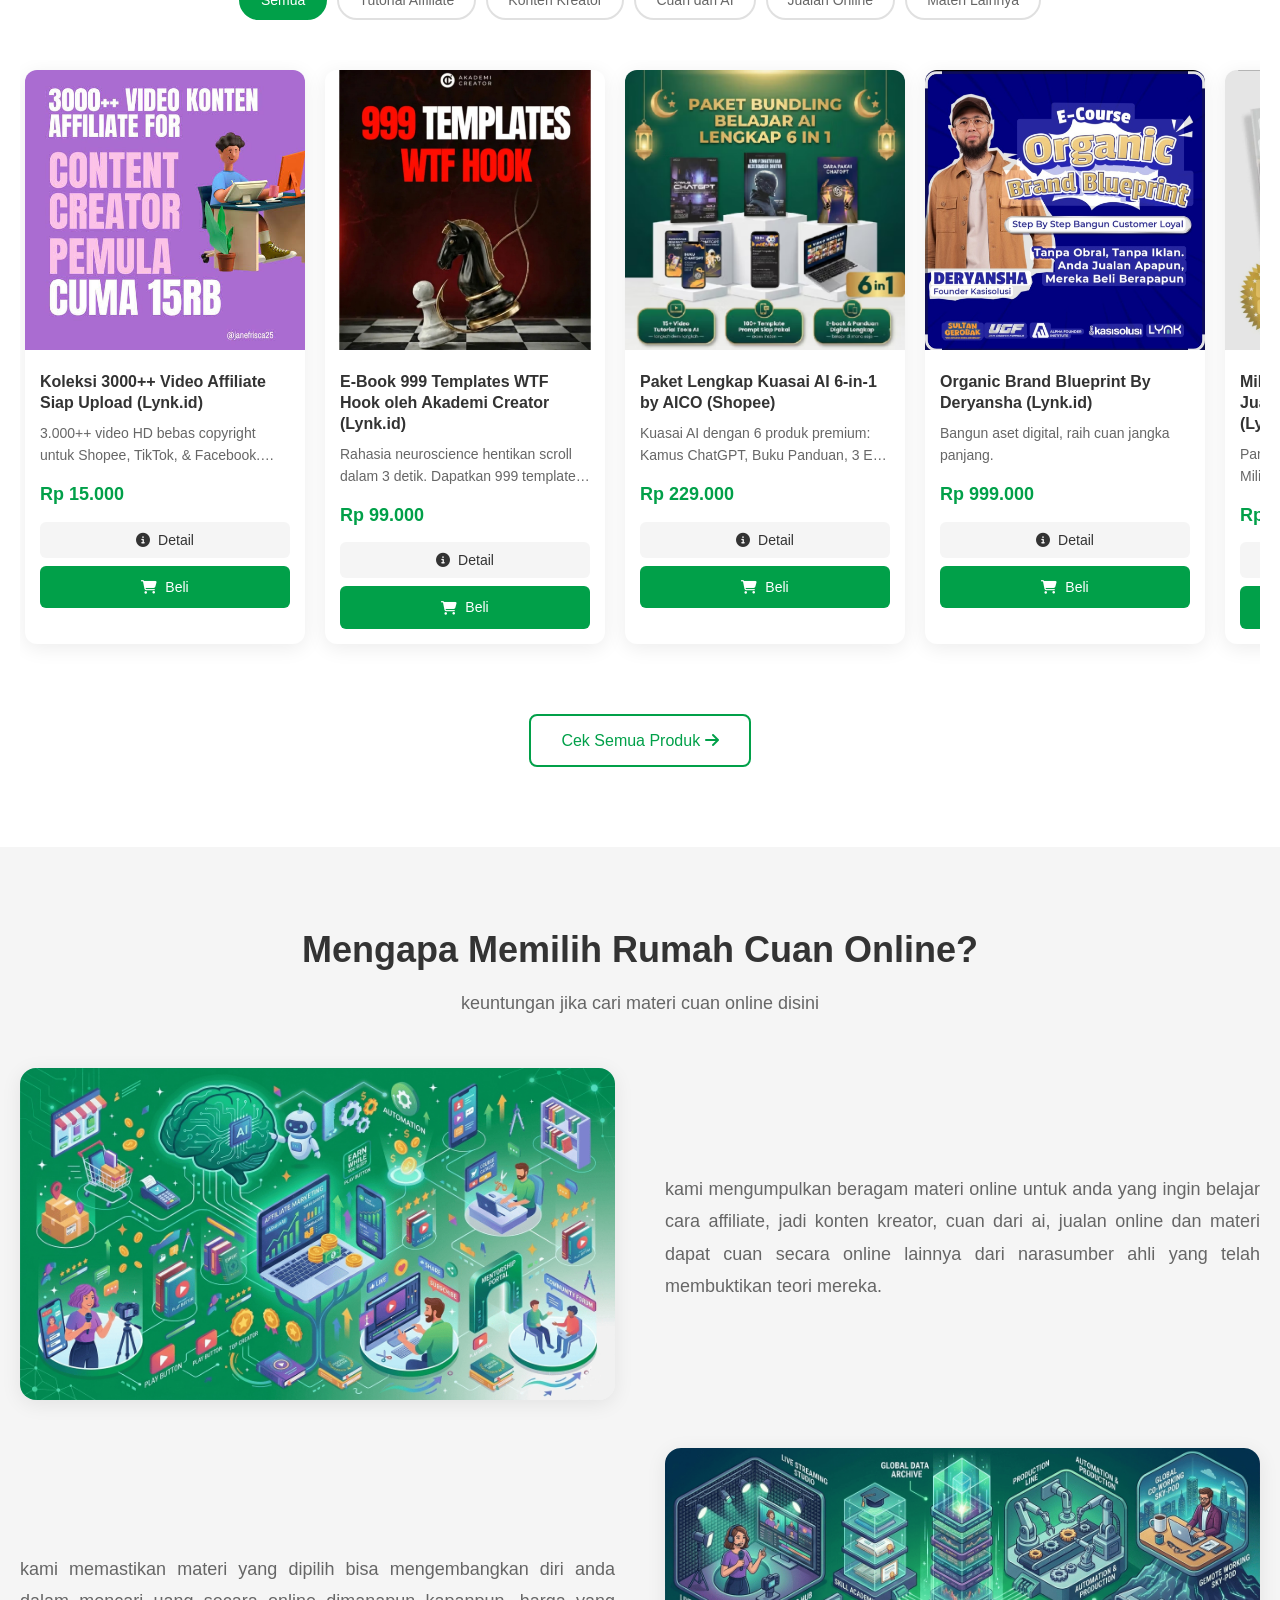
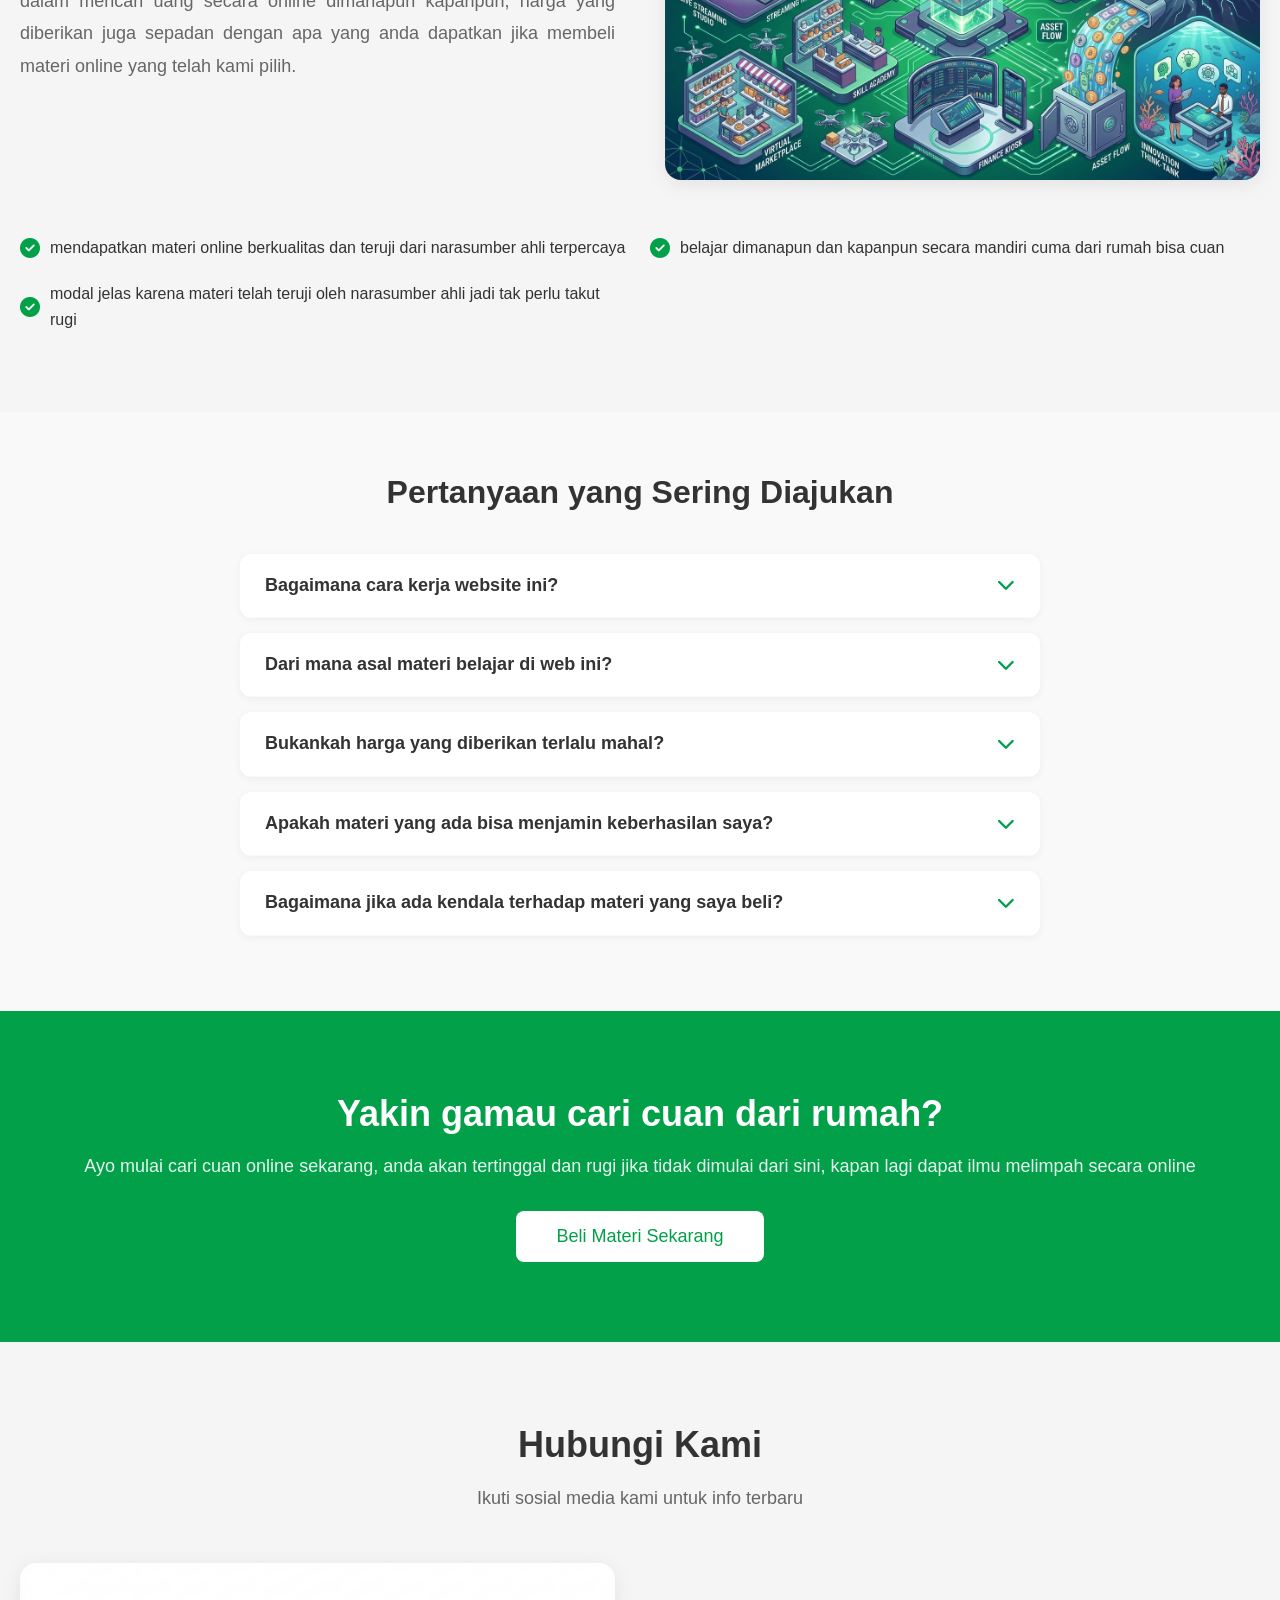
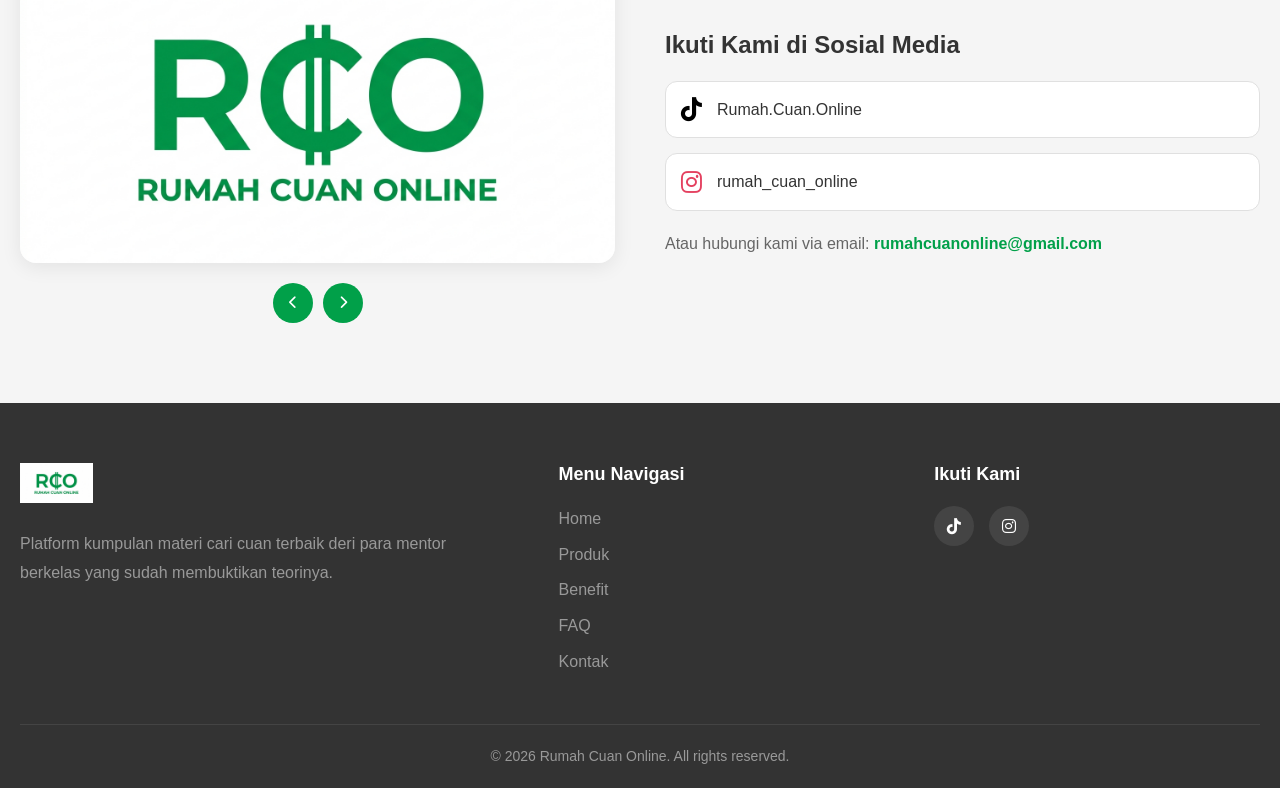
==== commit 860a8546: "Add Google site verification meta tag" ====
--- a/index.html
+++ b/index.html
@@ -4,6 +4,7 @@
     <meta charset="UTF-8">
     <meta name="viewport" content="width=device-width, initial-scale=1.0">
     <meta name="description" content="Temukan berbagai materi belajar online cara cari cuan dari rumah, mulai dari cara affiliate,konten kreator,jualan online dan dapat cuan dari AI, ayo beli sekarang!">
+    <meta name="google-site-verification" content="lJSynVfLz0pxttrHAHVvr50WlFEiPcBZlnmTDJipIBE" />
     <link rel="icon" href="/assets/icon-rumah-cuan-online.png" type="image/x-icon">
     <title>Rumah Cuan Online</title>
     
